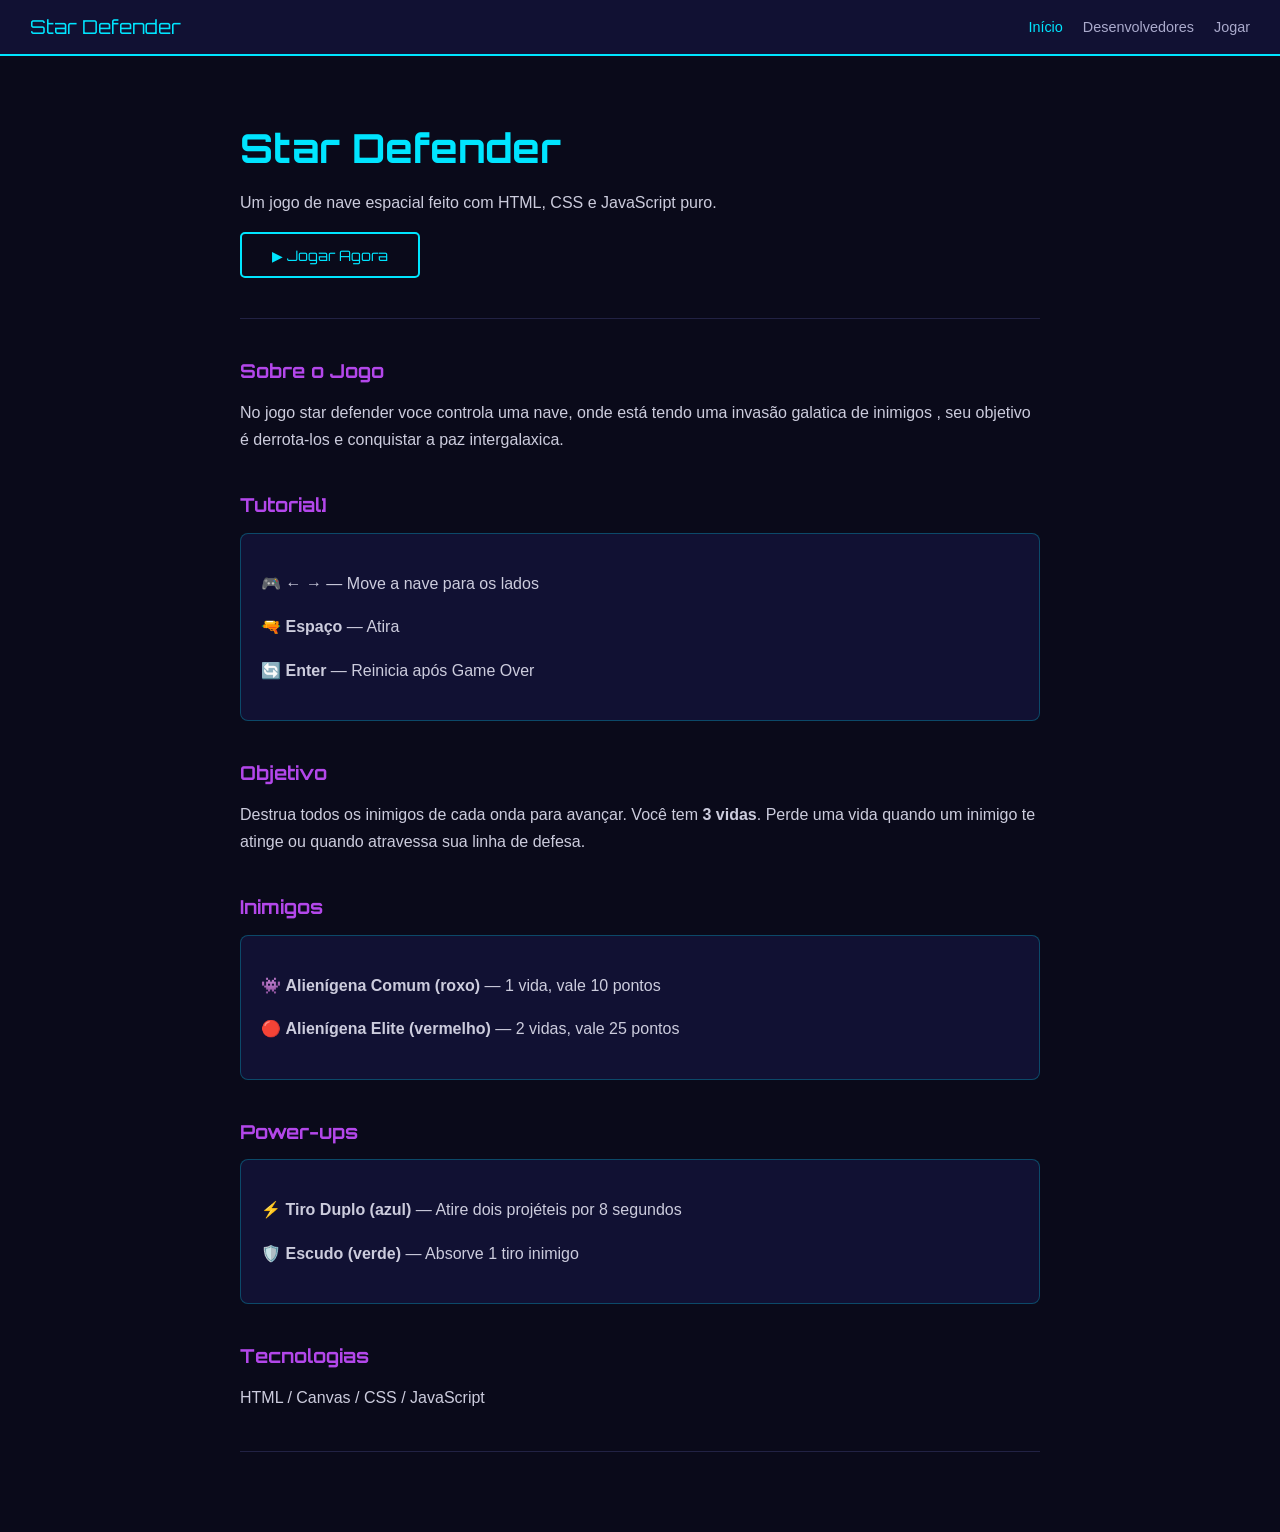
==== jogo varela/index.html @ bd7ce017 "Add files via upload" ====
<!DOCTYPE html>
<html lang="pt-BR">
<head>
  <meta charset="UTF-8" />
  <title>Star Defender</title>
  <link rel="stylesheet" href="style.css" />
</head>
<body>

  <nav>
    <a href="index.html" class="logo">Star Defender</a>
    <ul>
      <li><a href="index.html" class="ativo">Início</a></li>
      <li><a href="developers.html">Desenvolvedores</a></li>
      <li><a href="jogo.html">Jogar</a></li>
    </ul>
  </nav>

  <main>
    <h1>Star Defender</h1>
    <p>Um jogo de nave espacial feito com HTML, CSS e JavaScript puro.</p>

    <a href="jogo.html" class="botao">▶ Jogar Agora</a>

    <hr>

    <h2>Sobre o Jogo</h2>
    <p>
      No jogo star defender voce controla uma nave, onde está tendo uma invasão galatica de inimigos , seu objetivo é derrota-los e conquistar a paz intergalaxica.
    </p>

    <h2>Tutorial]</h2>
    <div class="caixa">
      <p>🎮 <strong>← →</strong> — Move a nave para os lados</p>
      <p>🔫 <strong>Espaço</strong> — Atira</p>
      <p>🔄 <strong>Enter</strong> — Reinicia após Game Over</p>
    </div>

    <h2>Objetivo</h2>
    <p>
      Destrua todos os inimigos de cada onda para avançar. Você tem
      <strong>3 vidas</strong>. Perde uma vida quando um inimigo te atinge
      ou quando atravessa sua linha de defesa.
    </p>

    <h2>Inimigos</h2>
    <div class="caixa">
      <p>👾 <strong>Alienígena Comum (roxo)</strong> — 1 vida, vale 10 pontos</p>
      <p>🔴 <strong>Alienígena Elite (vermelho)</strong> — 2 vidas, vale 25 pontos</p>
    </div>

    <h2>Power-ups</h2>
    <div class="caixa">
      <p>⚡ <strong>Tiro Duplo (azul)</strong> — Atire dois projéteis por 8 segundos</p>
      <p>🛡️ <strong>Escudo (verde)</strong> — Absorve 1 tiro inimigo</p>
    </div>

    <h2>Tecnologias</h2>
    <p>HTML / Canvas  / CSS / JavaScript </p>

    <hr>

  </main>


</body>
</html>
---- jogo varela/style.css ----
/* Importa uma fonte legal do Google */
@import url('https://fonts.googleapis.com/css2?family=Orbitron:wght@700&display=swap');

/* Configurações gerais da página */
body {
  background-color: #0a0a1a;
  color: #ffffff;
  font-family: Arial, sans-serif;
  margin: 0;
  padding: 0;
}

/*  navegação */
nav {
  background-color: #111133;
  padding: 15px 30px;
  display: flex;
  justify-content: space-between;
  align-items: center;
  border-bottom: 2px solid #00e5ff;
}

nav .logo {
  font-family: 'Orbitron', sans-serif;
  color: #00e5ff;
  font-size: 1.2rem;
  text-decoration: none;
}

nav ul {
  list-style: none;
  display: flex;
  gap: 20px;
  margin: 0;
  padding: 0;
}

nav ul a {
  color: #aaaacc;
  text-decoration: none;
  font-size: 0.9rem;
}

nav ul a:hover,
nav ul a.ativo {
  color: #00e5ff;
}

/* pagina principal */
main {
  max-width: 800px;
  margin: 0 auto;
  padding: 40px 20px;
}

/* Títulos */
h1 {
  font-family: 'Orbitron', sans-serif;
  color: #00e5ff;
  font-size: 2.5rem;
  margin-bottom: 10px;
}

h2 {
  color: #b347ea;
  font-family: 'Orbitron', sans-serif;
  font-size: 1.2rem;
  margin-top: 40px;
}

p {
  color: #ccccdd;
  line-height: 1.7;
}

/* informação do game */
.caixa {
  background-color: #111133;
  border: 1px solid #00e5ff44;
  border-radius: 8px;
  padding: 20px;
  margin: 15px 0;
}

/* Botão */
.botao {
  display: inline-block;
  background-color: transparent;
  color: #00e5ff;
  border: 2px solid #00e5ff;
  padding: 12px 30px;
  border-radius: 5px;
  font-family: 'Orbitron', sans-serif;
  font-size: 0.9rem;
  cursor: pointer;
  text-decoration: none;
  transition: background 0.3s;
}

.botao:hover {
  background-color: rgba(0, 229, 255, 0.15);
}

/* linha  */
hr {
  border: none;
  border-top: 1px solid #222244;
  margin: 40px 0;
}

/* Rodapé */
footer {
  text-align: center;
  padding: 20px;
  color: #555577;
  border-top: 1px solid #222244;
  font-size: 0.85rem;
}

/* jogo */
#gameCanvas {
  display: block;
  margin: 0 auto;
  border: 2px solid #00e5ff44;
  border-radius: 6px;
  background: #000;
}
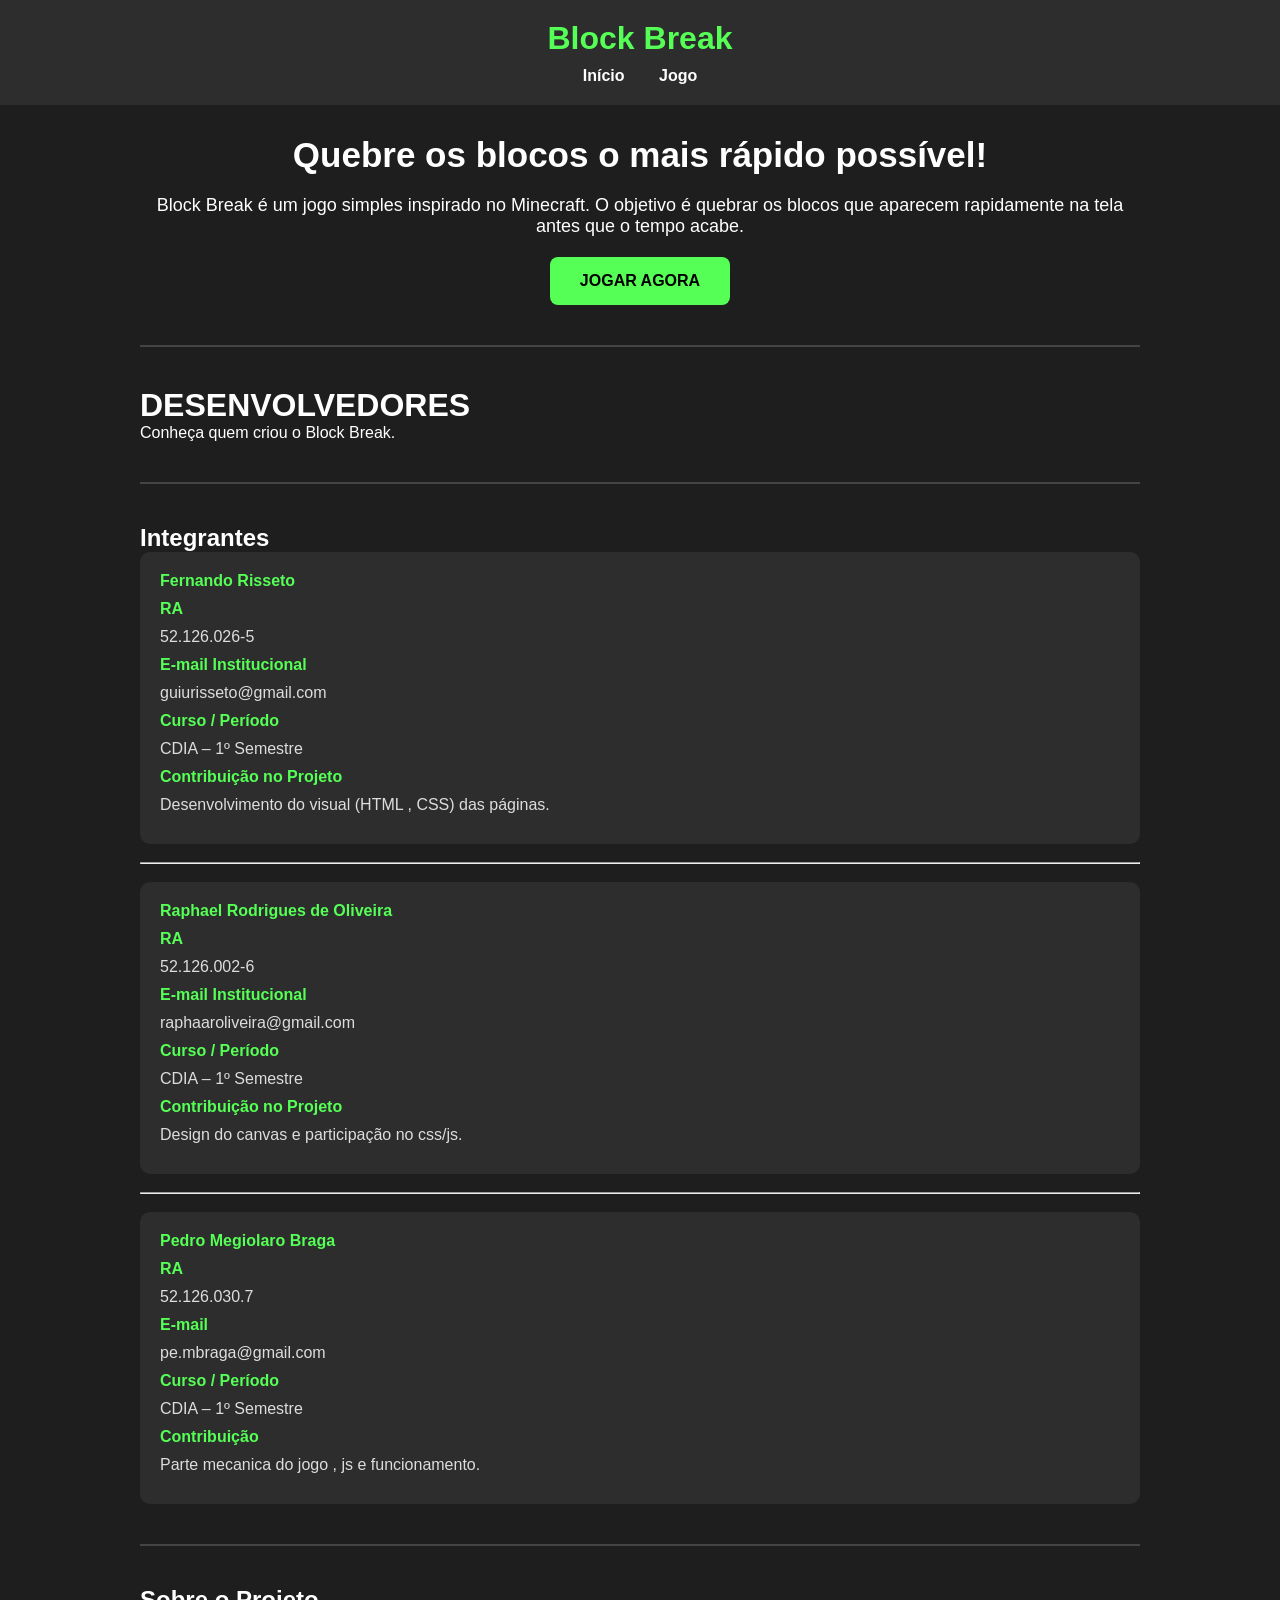
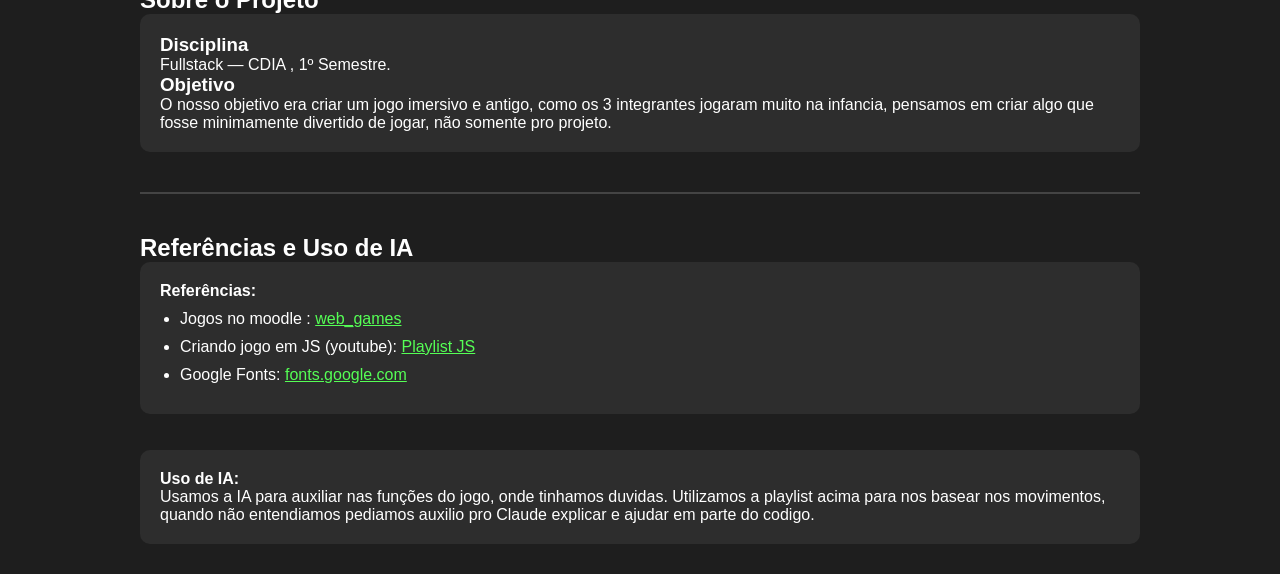
==== commit 92b0fe86: "Add files via upload" ====
--- a/jogo varela/index.html
+++ b/jogo varela/index.html
@@ -1,67 +1,190 @@
+<!-- index.html -->
 <!DOCTYPE html>
-<html lang="pt-BR">
+<html lang="pt-br">
+
 <head>
   <meta charset="UTF-8" />
-  <title>Star Defender</title>
-  <link rel="stylesheet" href="style.css" />
+  <meta name="viewport" content="width=device-width, initial-scale=1.0" />
+  <title>Block Break</title>
+  <link rel="stylesheet" href="style.css">
 </head>
+
 <body>
 
-  <nav>
-    <a href="index.html" class="logo">Star Defender</a>
-    <ul>
-      <li><a href="index.html" class="ativo">Início</a></li>
-      <li><a href="developers.html">Desenvolvedores</a></li>
-      <li><a href="jogo.html">Jogar</a></li>
-    </ul>
-  </nav>
+  <header>
+    <h1>Block Break</h1>
 
-  <main>
-    <h1>Star Defender</h1>
-    <p>Um jogo de nave espacial feito com HTML, CSS e JavaScript puro.</p>
+    <nav>
+      <a href="index.html">Início</a>
+      <a href="jogo.html">Jogo</a>
+    </nav>
+  </header>
 
-    <a href="jogo.html" class="botao">▶ Jogar Agora</a>
+  <main class="container">
 
-    <hr>
+    <section class="hero">
+      <h2>Quebre os blocos o mais rápido possível!</h2>
 
-    <h2>Sobre o Jogo</h2>
-    <p>
-      No jogo star defender voce controla uma nave, onde está tendo uma invasão galatica de inimigos , seu objetivo é derrota-los e conquistar a paz intergalaxica.
-    </p>
+      <p>
+        Block Break é um jogo simples inspirado no Minecraft.
+        O objetivo é quebrar os blocos que aparecem rapidamente na tela
+        antes que o tempo acabe.
+      </p>
 
-    <h2>Tutorial]</h2>
-    <div class="caixa">
-      <p>🎮 <strong>← →</strong> — Move a nave para os lados</p>
-      <p>🔫 <strong>Espaço</strong> — Atira</p>
-      <p>🔄 <strong>Enter</strong> — Reinicia após Game Over</p>
+      <a class="btn" href="jogo.html">JOGAR AGORA</a>
+    </section>
+
+    <hr class="divider" />
+
+    <h1>DESENVOLVEDORES</h1>
+    <p>Conheça quem criou o Block Break.</p>
+
+    <hr class="divider" />
+    <h2>Integrantes</h2>
+
+    <div class="card">
+
+
+
+      <div class="dev-info">
+        <p class="label">Fernando Risseto</p>
+
+        <p class="label">RA</p>
+        <p class="value">52.126.026-5</p>
+
+        <p class="label">E-mail Institucional</p>
+        <p class="value">guiurisseto@gmail.com</p>
+
+        <p class="label">Curso / Período</p>
+        <p class="value">CDIA – 1º Semestre</p>
+
+        <p class="label">Contribuição no Projeto</p>
+        <p class="value">
+          Desenvolvimento do visual (HTML , CSS) das páginas.
+        </p>
+      </div>
+    </div>
     </div>
 
-    <h2>Objetivo</h2>
-    <p>
-      Destrua todos os inimigos de cada onda para avançar. Você tem
-      <strong>3 vidas</strong>. Perde uma vida quando um inimigo te atinge
-      ou quando atravessa sua linha de defesa.
-    </p>
+    <br>
+    <hr><br>
 
-    <h2>Inimigos</h2>
-    <div class="caixa">
-      <p>👾 <strong>Alienígena Comum (roxo)</strong> — 1 vida, vale 10 pontos</p>
-      <p>🔴 <strong>Alienígena Elite (vermelho)</strong> — 2 vidas, vale 25 pontos</p>
+    <div class="card">
+      <div class="dev-card">
+
+
+        <div class="dev-info">
+          <p class="label">Raphael Rodrigues de Oliveira</p>
+
+          <p class="label">RA</p>
+          <p class="value">52.126.002-6</p>
+
+          <p class="label">E-mail Institucional</p>
+          <p class="value">raphaaroliveira@gmail.com</p>
+
+          <p class="label">Curso / Período</p>
+          <p class="value">CDIA – 1º Semestre</p>
+
+          <p class="label">Contribuição no Projeto</p>
+          <p class="value">
+            Design do canvas e participação no css/js.
+          </p>
+        </div>
+      </div>
     </div>
 
-    <h2>Power-ups</h2>
-    <div class="caixa">
-      <p>⚡ <strong>Tiro Duplo (azul)</strong> — Atire dois projéteis por 8 segundos</p>
-      <p>🛡️ <strong>Escudo (verde)</strong> — Absorve 1 tiro inimigo</p>
+    <br>
+    <hr><br>
+
+    <div class="card">
+      <div class="dev-card">
+        <div class="dev-info">
+          <p class="label">Pedro Megiolaro Braga</p>
+
+          <p class="label">RA</p>
+          <p class="value">52.126.030.7</p>
+
+          <p class="label">E-mail</p>
+          <p class="value">pe.mbraga@gmail.com</p>
+
+          <p class="label">Curso / Período</p>
+          <p class="value">CDIA – 1º Semestre</p>
+
+          <p class="label">Contribuição</p>
+          <p class="value">
+            Parte mecanica do jogo , js e funcionamento.
+          </p>
+        </div>
+      </div>
     </div>
 
-    <h2>Tecnologias</h2>
-    <p>HTML / Canvas  / CSS / JavaScript </p>
+    <hr class="divider" />
 
-    <hr>
+    <h2>Sobre o Projeto</h2>
+
+    <div class="card">
+      <h3>Disciplina</h3>
+
+      <p>Fullstack — CDIA , 1º Semestre.</p>
+
+      <h3>Objetivo</h3>
+
+      <p>
+        O nosso objetivo era criar um jogo imersivo e antigo,
+        como os 3 integrantes jogaram muito na infancia,
+        pensamos em criar algo que fosse minimamente divertido de jogar,
+        não somente pro projeto.
+      </p>
+    </div>
+
+    <hr class="divider" />
+
+    <h2>Referências e Uso de IA</h2>
+
+    <div class="ref-box">
+
+      <strong>Referências:</strong>
+
+      <ul>
+        <li>
+          Jogos no moodle :
+          <a href="https://fagnerpimentel-academic.github.io/web_games/" target="_blank">
+            web_games
+          </a>
+        </li>
+
+        <li>
+          Criando jogo em JS (youtube):
+          <a href="https://www.youtube.com/watch?v=bPd56USttW4&list=PLFR9RzE8eBnOdPzZsNu5W0DTAWQIy5TDE" target="_blank">
+            Playlist JS
+          </a>
+        </li>
+
+        <li>
+          Google Fonts:
+          <a href="https://fonts.google.com" target="_blank">
+            fonts.google.com
+          </a>
+        </li>
+      </ul>
+    </div>
+
+    <br><br>
+
+    <div class="ref-box">
+      <strong>Uso de IA:</strong>
+
+      <p>
+        Usamos a IA para auxiliar nas funções do jogo,
+        onde tinhamos duvidas.
+        Utilizamos a playlist acima para nos basear nos movimentos,
+        quando não entendiamos pediamos auxilio pro Claude explicar
+        e ajudar em parte do codigo.
+      </p>
+    </div>
 
   </main>
 
+</body>
 
-</body>
-</html>
+</html>
--- a/jogo varela/style.css
+++ b/jogo varela/style.css
@@ -1,127 +1,164 @@
-/* Importa uma fonte legal do Google */
-@import url('https://fonts.googleapis.com/css2?family=Orbitron:wght@700&display=swap');
-
-/* Configurações gerais da página */
-body {
-  background-color: #0a0a1a;
-  color: #ffffff;
-  font-family: Arial, sans-serif;
+* {
   margin: 0;
   padding: 0;
+  box-sizing: border-box;
 }
 
-/*  navegação */
-nav {
-  background-color: #111133;
-  padding: 15px 30px;
-  display: flex;
-  justify-content: space-between;
-  align-items: center;
-  border-bottom: 2px solid #00e5ff;
+body {
+  font-family: Arial, Helvetica, sans-serif;
+  background: #1e1e1e;
+  color: white;
 }
 
-nav .logo {
-  font-family: 'Orbitron', sans-serif;
-  color: #00e5ff;
-  font-size: 1.2rem;
-  text-decoration: none;
+header {
+  background: #2d2d2d;
+  padding: 20px;
+  text-align: center;
 }
 
-nav ul {
-  list-style: none;
+header h1 {
+  margin-bottom: 10px;
+  color: #55ff55;
+}
+
+nav a {
+  color: white;
+  text-decoration: none;
+  margin: 0 15px;
+  font-weight: bold;
+}
+
+nav a:hover {
+  color: #55ff55;
+}
+
+.container {
+  width: 90%;
+  max-width: 1000px;
+  margin: auto;
+  padding: 30px 0;
+}
+
+.hero {
+  text-align: center;
+  margin-bottom: 40px;
+}
+
+.hero h2 {
+  font-size: 35px;
+  margin-bottom: 20px;
+}
+
+.hero p {
+  font-size: 18px;
+  margin-bottom: 20px;
+}
+
+.btn {
+  display: inline-block;
+  background: #55ff55;
+  color: black;
+  padding: 15px 30px;
+  text-decoration: none;
+  border-radius: 8px;
+  font-weight: bold;
+}
+
+.btn:hover {
+  background: #3ddb3d;
+}
+
+.divider {
+  margin: 40px 0;
+  border: 1px solid #444;
+}
+
+.card {
+  background: #2d2d2d;
+  padding: 20px;
+  border-radius: 10px;
+}
+
+.dev-card {
   display: flex;
   gap: 20px;
-  margin: 0;
-  padding: 0;
 }
 
-nav ul a {
-  color: #aaaacc;
-  text-decoration: none;
-  font-size: 0.9rem;
+
+.purple {
+  background: linear-gradient(135deg, #b347ea, #7e1cb8);
 }
 
-nav ul a:hover,
-nav ul a.ativo {
-  color: #00e5ff;
-}
-
-/* pagina principal */
-main {
-  max-width: 800px;
-  margin: 0 auto;
-  padding: 40px 20px;
-}
-
-/* Títulos */
-h1 {
-  font-family: 'Orbitron', sans-serif;
-  color: #00e5ff;
-  font-size: 2.5rem;
+.dev-info p {
   margin-bottom: 10px;
 }
 
-h2 {
-  color: #b347ea;
-  font-family: 'Orbitron', sans-serif;
-  font-size: 1.2rem;
-  margin-top: 40px;
+.label {
+  font-weight: bold;
+  color: #55ff55;
 }
 
-p {
-  color: #ccccdd;
-  line-height: 1.7;
+.value {
+  color: #ddd;
 }
 
-/* informação do game */
-.caixa {
-  background-color: #111133;
-  border: 1px solid #00e5ff44;
-  border-radius: 8px;
+.ref-box {
+  background: #2d2d2d;
   padding: 20px;
-  margin: 15px 0;
+  border-radius: 10px;
 }
 
-/* Botão */
-.botao {
-  display: inline-block;
-  background-color: transparent;
-  color: #00e5ff;
-  border: 2px solid #00e5ff;
-  padding: 12px 30px;
-  border-radius: 5px;
-  font-family: 'Orbitron', sans-serif;
-  font-size: 0.9rem;
-  cursor: pointer;
-  text-decoration: none;
-  transition: background 0.3s;
+.ref-box ul {
+  padding-left: 20px;
+  margin-top: 10px;
 }
 
-.botao:hover {
-  background-color: rgba(0, 229, 255, 0.15);
+.ref-box li {
+  margin-bottom: 10px;
 }
 
-/* linha  */
-hr {
-  border: none;
-  border-top: 1px solid #222244;
-  margin: 40px 0;
+.ref-box a {
+  color: #55ff55;
 }
 
-/* Rodapé */
-footer {
+.game-page {
   text-align: center;
-  padding: 20px;
-  color: #555577;
-  border-top: 1px solid #222244;
-  font-size: 0.85rem;
+  padding: 30px;
 }
 
-/* jogo */
-#gameCanvas {
-  display: block;
-  margin: 0 auto;
-  border: 2px solid #00e5ff44;
-  border-radius: 6px;
-  background: #000;
+.game-page h2 {
+  margin-bottom: 10px;
 }
+
+.difficulty {
+  margin: 20px 0;
+}
+
+.difficulty button {
+  padding: 12px 20px;
+  margin: 0 10px;
+  border: none;
+  border-radius: 8px;
+  background: #55ff55;
+  color: black;
+  font-weight: bold;
+  cursor: pointer;
+}
+
+.difficulty button:hover {
+  background: #3ddb3d;
+}
+
+.info {
+  display: flex;
+  justify-content: center;
+  gap: 40px;
+  margin-bottom: 20px;
+  font-size: 22px;
+}
+
+canvas {
+  background: #87ceeb;
+  border: 5px solid #333;
+  border-radius: 10px;
+}
